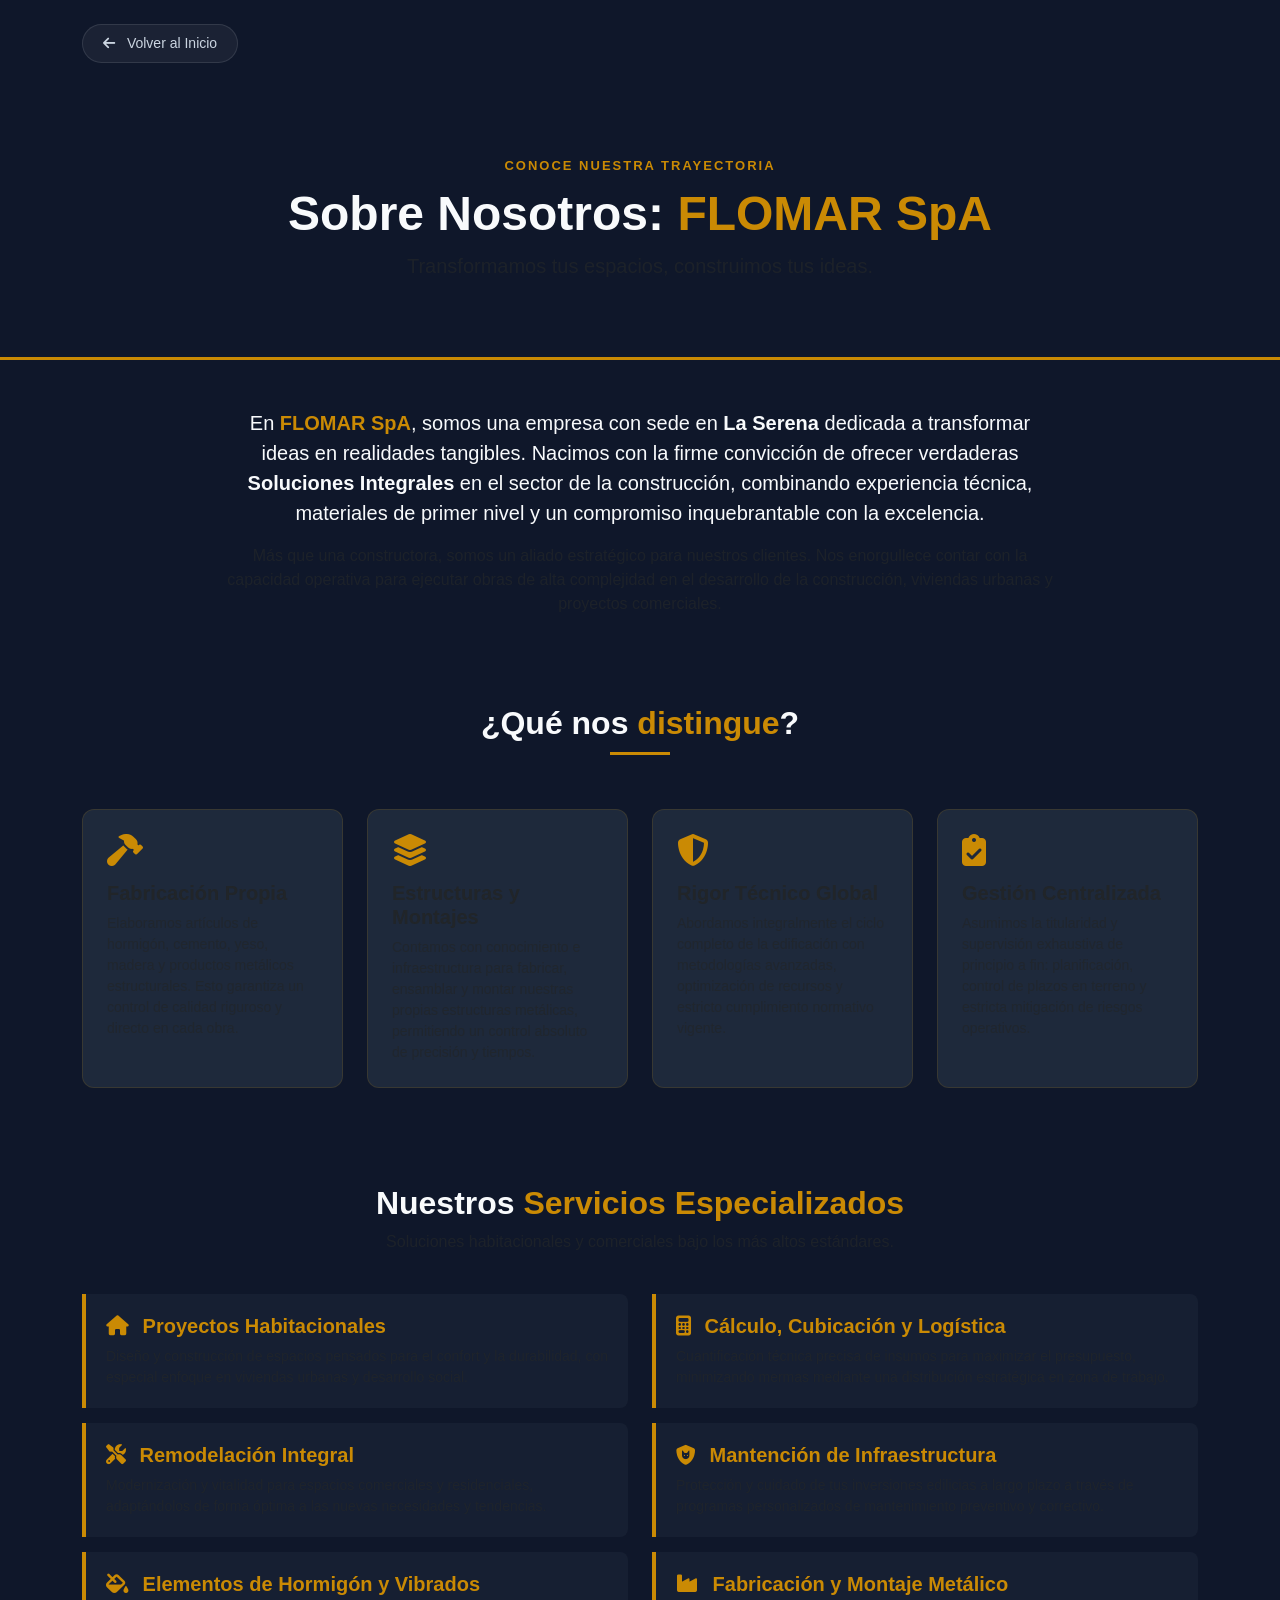
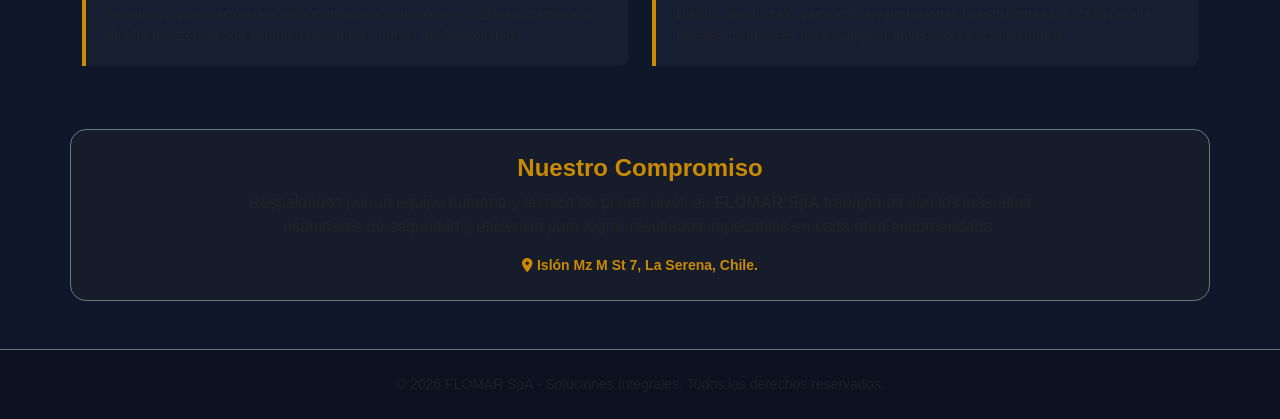
==== nosotros.html @ 2d972795 "nosotros.html" ====
<!DOCTYPE html>
<html lang="es">
<head>
    <meta charset="UTF-8">
    <meta name="viewport" content="width=device-width, initial-scale=1.0">
    <title>Sobre Nosotros | FLOMAR SpA</title>
    <link href="https://cdn.jsdelivr.net/npm/bootstrap@5.3.0/dist/css/bootstrap.min.css" rel="stylesheet">
    <link rel="stylesheet" href="https://cdnjs.cloudflare.com/ajax/libs/font-awesome/6.4.0/css/all.min.css">
    <style>
        body { 
            background-color: #0f172a; 
            color: #f8fafc; 
            font-family: 'Segoe UI', Tahoma, Geneva, Verdana, sans-serif; 
        }
        /* Banner superior fino */
        .hero-info { 
            background: linear-gradient(rgba(15, 23, 42, 0.85), rgba(15, 23, 42, 0.95)), url('https://images.unsplash.com/photo-1541888946425-d81bb19480c5?auto=format&fit=crop&q=80&w=1280'); 
            background-size: cover; 
            background-position: center;
            padding: 90px 0 60px 0; 
            text-align: center; 
            border-bottom: 3px solid #ca8a04; 
        }
        /* Tarjetas de Diferenciadores (Finas y con sutil transición) */
        .card-feature { 
            background: #1e293b; 
            border: 1px solid rgba(202, 138, 4, 0.15); 
            transition: all 0.3s ease; 
            border-radius: 12px; 
            height: 100%;
        }
        .card-feature:hover { 
            transform: translateY(-5px); 
            background: #273549;
            border-color: #ca8a04;
            box-shadow: 0 10px 20px rgba(0,0,0,0.3);
        }
        /* Iconos dorados de FLOMAR */
        .icon-gold { 
            font-size: 32px; 
            color: #ca8a04; 
            margin-bottom: 15px; 
        }
        /* Sección de Servicios - Lista Fina */
        .service-item {
            background: rgba(30, 41, 59, 0.5);
            border-left: 4px solid #ca8a04;
            padding: 20px;
            margin-bottom: 15px;
            border-radius: 0 8px 8px 0;
            transition: 0.2s;
        }
        .service-item:hover {
            background: rgba(30, 41, 59, 0.9);
        }
        .text-gold {
            color: #ca8a04;
        }
        .btn-back {
            background-color: rgba(255, 255, 255, 0.05);
            color: #cbd5e1;
            border: 1px solid rgba(255, 255, 255, 0.1);
            padding: 8px 20px;
            border-radius: 50px;
            font-size: 14px;
            transition: 0.3s;
        }
        .btn-back:hover {
            background-color: #ca8a04;
            color: white;
            border-color: #ca8a04;
        }
    </style>
</head>
<body>

    <div class="container mt-4">
        <a href="index.html" class="btn btn-back text-decoration-none">
            <i class="fas fa-arrow-left me-2"></i> Volver al Inicio
        </a>
    </div>

    <header class="hero-info mb-5">
        <div class="container">
            <span class="text-uppercase fw-bold tracking-wider text-gold" style="font-size: 13px; letter-spacing: 2px;">Conoce nuestra trayectoria</span>
            <h1 class="display-5 fw-bold mt-2">Sobre Nosotros: <span class="text-gold">FLOMAR SpA</span></h1>
            <p class="lead text-muted mx-auto" style="max-width: 700px;">Transformamos tus espacios, construimos tus ideas.</p>
        </div>
    </header>

    <div class="container mb-5">
        <div class="row justify-content-center text-center mb-5">
            <div class="col-lg-9">
                <p class="fs-5 lh-base">
                    En <strong class="text-gold">FLOMAR SpA</strong>, somos una empresa con sede en <strong>La Serena</strong> dedicada a transformar ideas en realidades tangibles. Nacimos con la firme convicción de ofrecer verdaderas <strong>Soluciones Integrales</strong> en el sector de la construcción, combinando experiencia técnica, materiales de primer nivel y un compromiso inquebrantable con la excelencia.
                </p>
                <p class="text-muted mt-3">
                    Más que una constructora, somos un aliado estratégico para nuestros clientes. Nos enorgullece contar con la capacidad operativa para ejecutar obras de alta complejidad en el desarrollo de la construcción, viviendas urbanas y proyectos comerciales.
                </p>
            </div>
        </div>

        <div class="row pt-4 mb-5">
            <div class="col-12 text-center mb-4">
                <h2 class="fw-bold">¿Qué nos <span class="text-gold">distingue</span>?</h2>
                <div style="width: 60px; height: 3px; background: #ca8a04; margin: 10px auto 30px auto;"></div>
            </div>
            
            <div class="col-md-6 col-lg-3 mb-4">
                <div class="card card-feature p-4">
                    <i class="fas fa-hammer icon-gold"></i>
                    <h5 class="fw-bold">Fabricación Propia</h5>
                    <p class="small text-muted mb-0">Elaboramos artículos de hormigón, cemento, yeso, madera y productos metálicos estructurales. Esto garantiza un control de calidad riguroso y directo en cada obra.</p>
                </div>
            </div>

            <div class="col-md-6 col-lg-3 mb-4">
                <div class="card card-feature p-4">
                    <i class="fas fa-layer-group icon-gold"></i>
                    <h5 class="fw-bold">Estructuras y Montajes</h5>
                    <p class="small text-muted mb-0">Contamos con conocimiento e infraestructura para fabricar, ensamblar y montar nuestras propias estructuras metálicas, permitiendo un control absoluto de precisión y tiempos.</p>
                </div>
            </div>

            <div class="col-md-6 col-lg-3 mb-4">
                <div class="card card-feature p-4">
                    <i class="fas fa-shield-alt icon-gold"></i>
                    <h5 class="fw-bold">Rigor Técnico Global</h5>
                    <p class="small text-muted mb-0">Abordamos integralmente el ciclo completo de la edificación con metodologías avanzadas, optimización de recursos y estricto cumplimiento normativo vigente.</p>
                </div>
            </div>

            <div class="col-md-6 col-lg-3 mb-4">
                <div class="card card-feature p-4">
                    <i class="fas fa-clipboard-check icon-gold"></i>
                    <h5 class="fw-bold">Gestión Centralizada</h5>
                    <p class="small text-muted mb-0">Asumimos la titularidad y supervisión exhaustiva de principio a fin: planificación, control de plazos en terreno y estricta mitigación de riesgos operativos.</p>
                </div>
            </div>
        </div>

        <div class="row pt-4">
            <div class="col-12 text-center mb-4">
                <h2 class="fw-bold">Nuestros <span class="text-gold">Servicios Especializados</span></h2>
                <p class="text-muted">Soluciones habitacionales y comerciales bajo los más altos estándares.</p>
            </div>

            <div class="col-lg-6">
                <div class="service-item">
                    <h5 class="fw-bold text-gold"><i class="fas fa-home me-2"></i> Proyectos Habitacionales</h5>
                    <p class="small text-muted mb-0">Diseño y construcción de espacios pensados para el confort y la durabilidad, con especial enfoque en viviendas urbanas y desarrollo social.</p>
                </div>
                <div class="service-item">
                    <h5 class="fw-bold text-gold"><i class="fas fa-tools me-2"></i> Remodelación Integral</h5>
                    <p class="small text-muted mb-0">Modernización y vitalidad para espacios comerciales y residenciales, adaptándolos de forma óptima a las nuevas necesidades y tendencias.</p>
                </div>
                <div class="service-item">
                    <h5 class="fw-bold text-gold"><i class="fas fa-fill-drip me-2"></i> Elementos de Hormigón y Vibrados</h5>
                    <p class="small text-muted mb-0">Suministro y aplicación de componentes prefabricados y mezclas estructurales de alta resistencia que cumplen exigentes normas de dosificación.</p>
                </div>
            </div>

            <div class="col-lg-6">
                <div class="service-item">
                    <h5 class="fw-bold text-gold"><i class="fas fa-calculator me-2"></i> Cálculo, Cubicación y Logística</h5>
                    <p class="small text-muted mb-0">Cuantificación técnica precisa de insumos para maximizar el presupuesto, minimizando mermas mediante una distribución estratégica en zona de trabajo.</p>
                </div>
                <div class="service-item">
                    <h5 class="fw-bold text-gold"><i class="fas fa-shield-cat me-2"></i> Mantención de Infraestructura</h5>
                    <p class="small text-muted mb-0">Protección y cuidado de tus inversiones edilicias a largo plazo a través de programas personalizados de mantenimiento preventivo y correctivo.</p>
                </div>
                <div class="service-item">
                    <h5 class="fw-bold text-gold"><i class="fas fa-industry me-2"></i> Fabricación y Montaje Metálico</h5>
                    <p class="small text-muted mb-0">Diseño, producción y ensamblaje profesional de estructuras de acero de alta resistencia idóneas para cualquier envergadura arquitectónica.</p>
                </div>
            </div>
        </div>

        <div class="row mt-5">
            <div class="col-12 text-center p-4 bg-dark rounded-4 border border-secondary" style="--bs-bg-opacity: .4;">
                <h4 class="fw-bold text-gold">Nuestro Compromiso</h4>
                <p class="mb-0 mx-auto text-muted style" style="max-width: 800px;">
                    Respaldados por un equipo humano y técnico de primer nivel, en <strong>FLOMAR SpA</strong> trabajamos con los más altos estándares de seguridad y eficiencia para lograr resultados impecables en cada obra encomendada.
                </p>
                <small class="d-block mt-3 text-gold fw-bold"><i class="fas fa-map-marker-alt"></i> Islón Mz M St 7, La Serena, Chile.</small>
            </div>
        </div>
    </div>

    <footer class="text-center p-4 border-top border-secondary" style="background-color: #0b111e;">
        <p class="small text-muted mb-0">&copy; 2026 FLOMAR SpA - Soluciones Integrales. Todos los derechos reservados.</p>
    </footer>

</body>
</html>
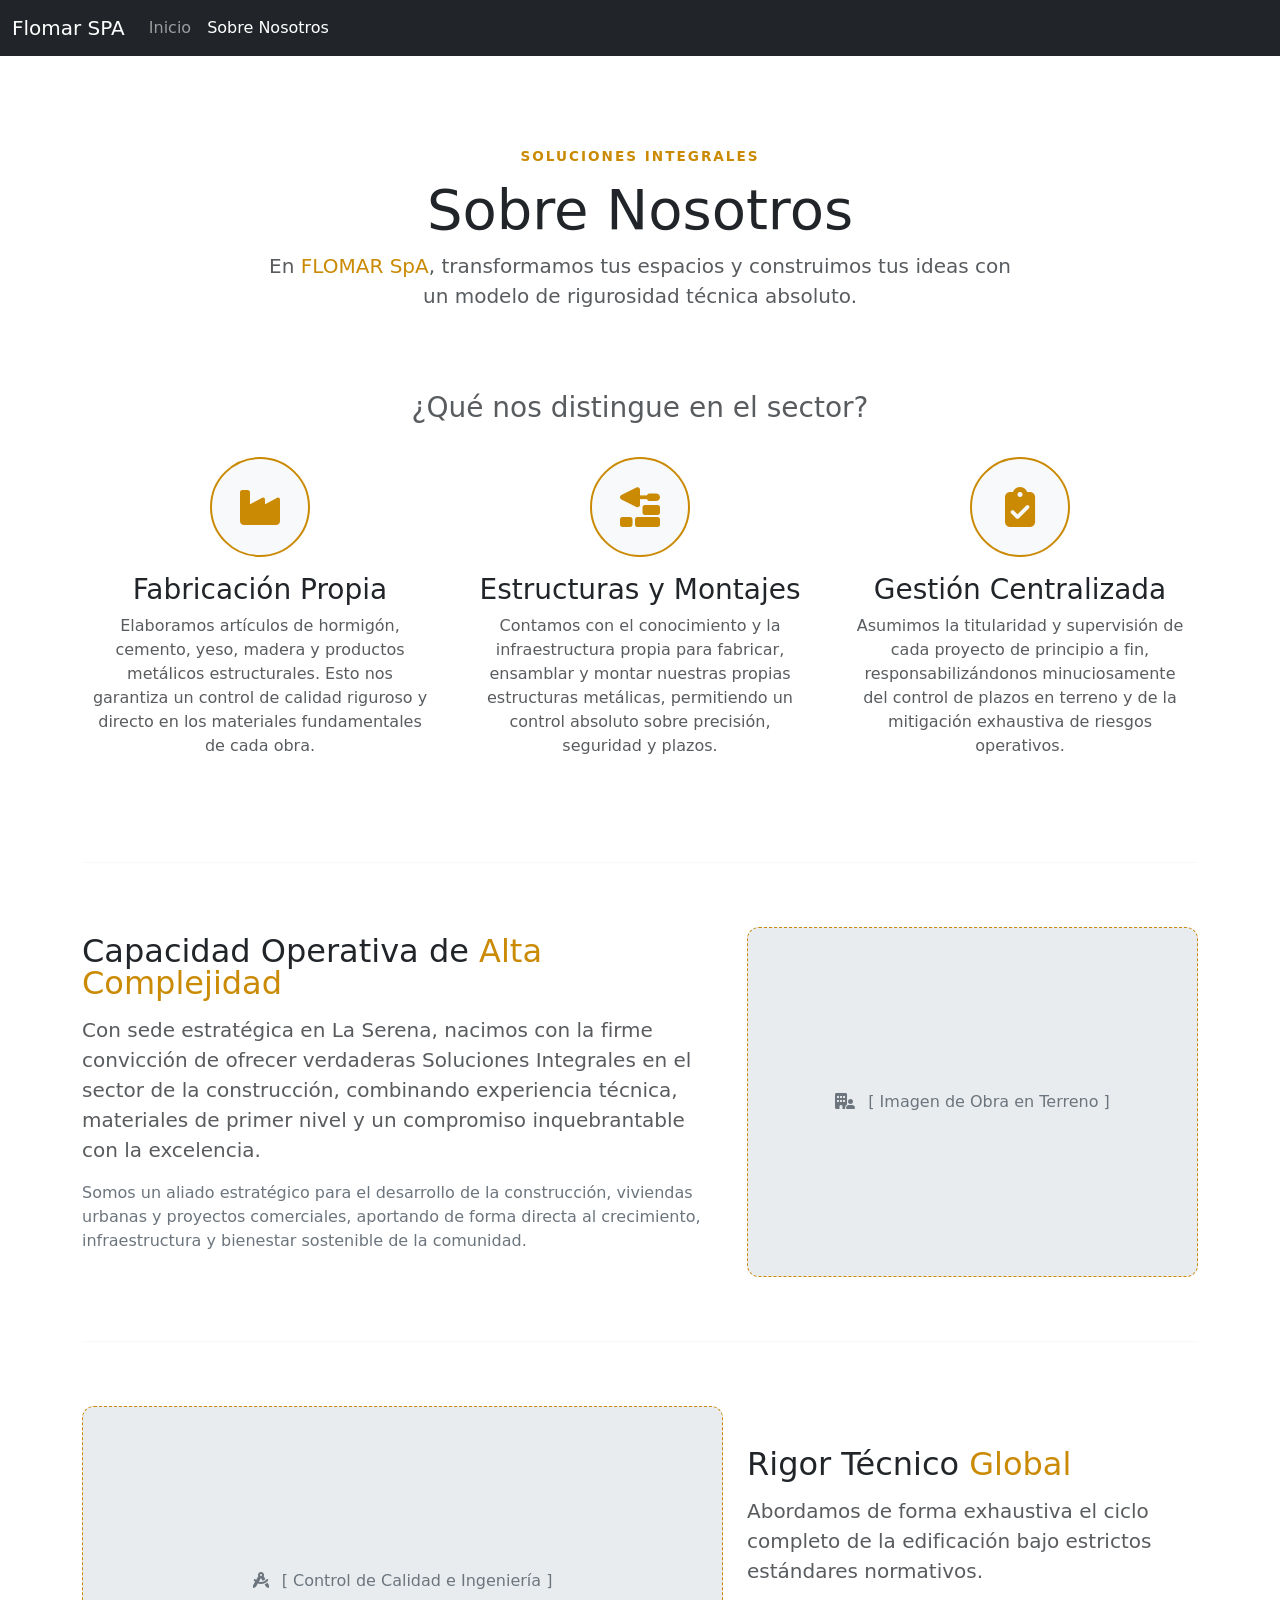
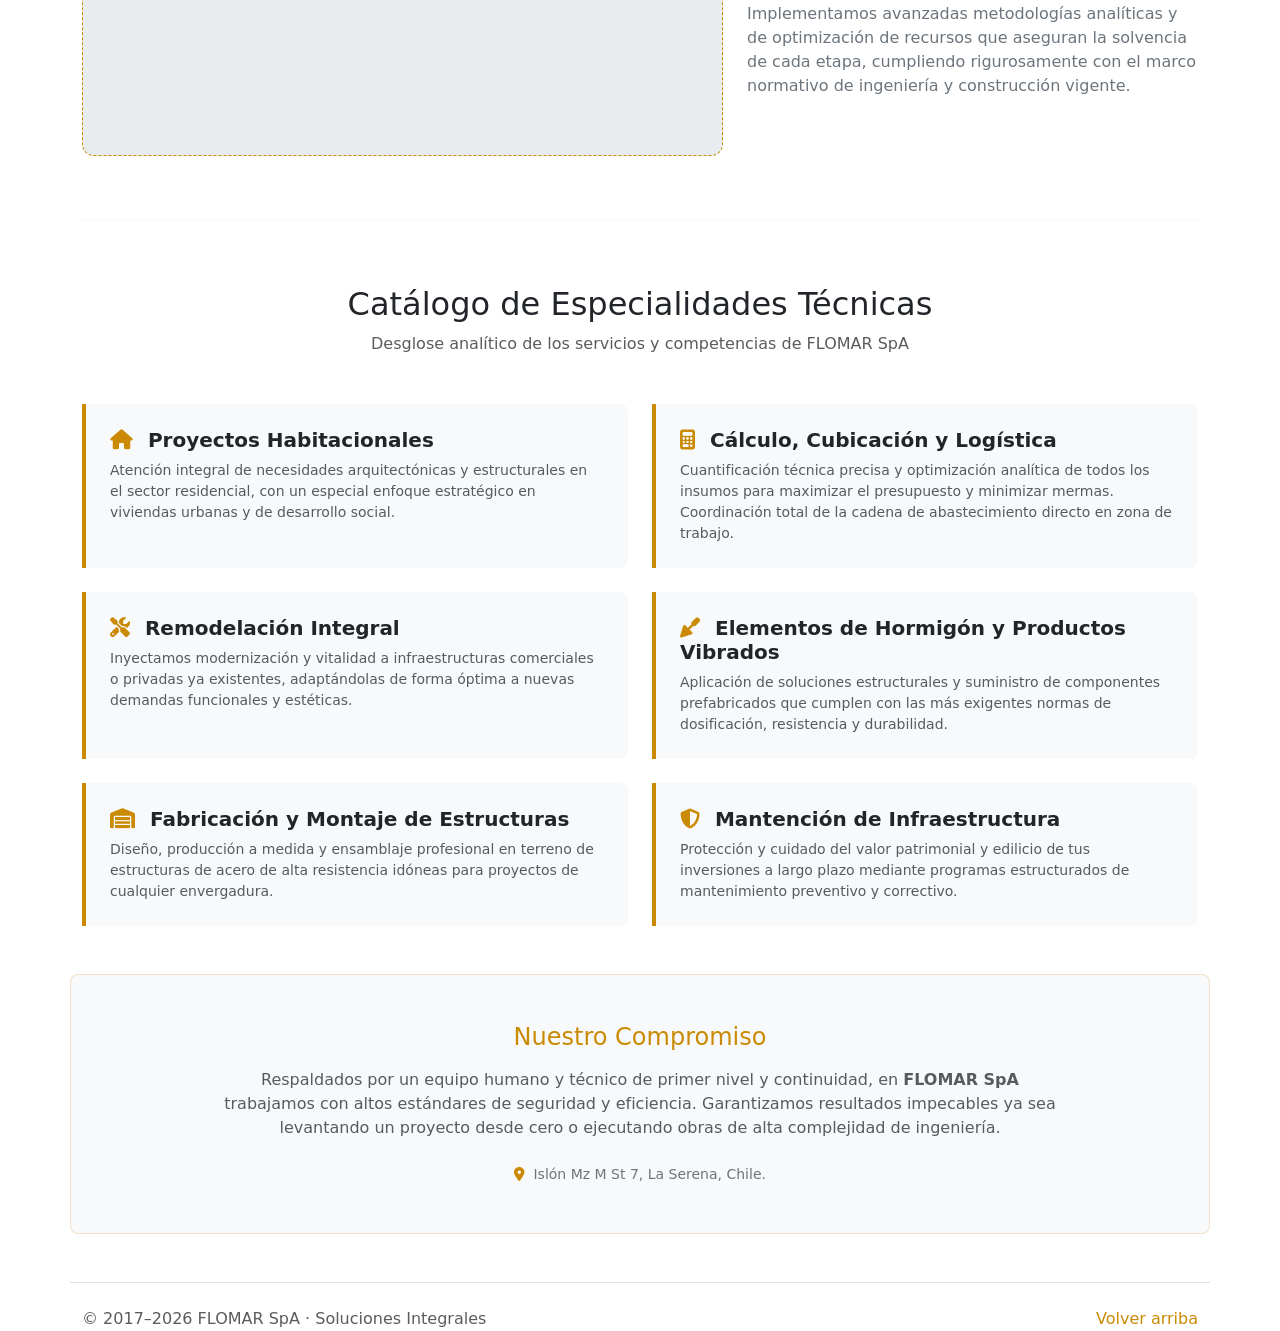
==== commit 846bb8f9: "Update nosotros.html" ====
--- a/nosotros.html
+++ b/nosotros.html
@@ -1,195 +1,273 @@
-<!DOCTYPE html>
-<html lang="es">
-<head>
-    <meta charset="UTF-8">
-    <meta name="viewport" content="width=device-width, initial-scale=1.0">
-    <title>Sobre Nosotros | FLOMAR SpA</title>
-    <link href="https://cdn.jsdelivr.net/npm/bootstrap@5.3.0/dist/css/bootstrap.min.css" rel="stylesheet">
-    <link rel="stylesheet" href="https://cdnjs.cloudflare.com/ajax/libs/font-awesome/6.4.0/css/all.min.css">
+<!doctype html>
+<html lang="es" data-bs-theme="light">
+  <head>
+    <meta charset="utf-8" />
+    <meta name="viewport" content="width=device-width, initial-scale=1" />
+    <title>Sobre Nosotros - Flomar SPA</title>
+    
+    <link href="https://cdn.jsdelivr.net/npm/bootstrap@5.3.3/dist/css/bootstrap.min.css" rel="stylesheet" />
+    <link rel="stylesheet" href="https://cdnjs.cloudflare.com/ajax/libs/font-awesome/6.4.0/css/all.min.css" />
+
     <style>
-        body { 
-            background-color: #0f172a; 
-            color: #f8fafc; 
-            font-family: 'Segoe UI', Tahoma, Geneva, Verdana, sans-serif; 
-        }
-        /* Banner superior fino */
-        .hero-info { 
-            background: linear-gradient(rgba(15, 23, 42, 0.85), rgba(15, 23, 42, 0.95)), url('https://images.unsplash.com/photo-1541888946425-d81bb19480c5?auto=format&fit=crop&q=80&w=1280'); 
-            background-size: cover; 
-            background-position: center;
-            padding: 90px 0 60px 0; 
-            text-align: center; 
-            border-bottom: 3px solid #ca8a04; 
-        }
-        /* Tarjetas de Diferenciadores (Finas y con sutil transición) */
-        .card-feature { 
-            background: #1e293b; 
-            border: 1px solid rgba(202, 138, 4, 0.15); 
-            transition: all 0.3s ease; 
-            border-radius: 12px; 
-            height: 100%;
-        }
-        .card-feature:hover { 
-            transform: translateY(-5px); 
-            background: #273549;
-            border-color: #ca8a04;
-            box-shadow: 0 10px 20px rgba(0,0,0,0.3);
-        }
-        /* Iconos dorados de FLOMAR */
-        .icon-gold { 
-            font-size: 32px; 
-            color: #ca8a04; 
-            margin-bottom: 15px; 
-        }
-        /* Sección de Servicios - Lista Fina */
-        .service-item {
-            background: rgba(30, 41, 59, 0.5);
-            border-left: 4px solid #ca8a04;
-            padding: 20px;
-            margin-bottom: 15px;
-            border-radius: 0 8px 8px 0;
-            transition: 0.2s;
-        }
-        .service-item:hover {
-            background: rgba(30, 41, 59, 0.9);
-        }
-        .text-gold {
-            color: #ca8a04;
-        }
-        .btn-back {
-            background-color: rgba(255, 255, 255, 0.05);
-            color: #cbd5e1;
-            border: 1px solid rgba(255, 255, 255, 0.1);
-            padding: 8px 20px;
-            border-radius: 50px;
-            font-size: 14px;
-            transition: 0.3s;
-        }
-        .btn-back:hover {
-            background-color: #ca8a04;
-            color: white;
-            border-color: #ca8a04;
-        }
+      /* Ajuste para evitar solapamiento con navbar fija */
+      body {
+        padding-top: 5rem;
+        font-family: 'Segoe UI', system-ui, -apple-system, sans-serif;
+        color: #212529;
+        background-color: #ffffff;
+      }
+      
+      /* Elementos visuales clave en armonía con la plantilla corporativa */
+      .circle-badge {
+        width: 100px;
+        height: 100px;
+        background-color: #f8f9fa;
+        border: 2px solid #ca8a04;
+        color: #ca8a04;
+        font-size: 2.5rem;
+        display: inline-flex;
+        align-items: center;
+        justify-content: center;
+        border-radius: 50%;
+        margin-bottom: 1rem;
+        transition: transform 0.3s ease;
+      }
+
+      .pilar-card:hover .circle-badge {
+        transform: scale(1.1);
+        background-color: #ca8a04;
+        color: #ffffff;
+      }
+      
+      /* Línea divisoria elegante */
+      .featurette-divider {
+        margin: 4rem 0;
+        border: 0;
+        border-top: 1px solid #dee2e6;
+      }
+
+      .text-gold {
+        color: #ca8a04 !important;
+      }
+
+      .border-gold {
+        border-color: rgba(202, 138, 4, 0.2) !important;
+      }
+
+      /* Estilo fino para los bloques de especialidades */
+      .servicio-box {
+        background-color: #f8f9fa;
+        border-left: 4px solid #ca8a04;
+        border-radius: 0 8px 8px 0;
+        padding: 1.5rem;
+        height: 100%;
+        transition: box-shadow 0.3s ease;
+      }
+
+      .servicio-box:hover {
+        box-shadow: 0 4px 15px rgba(0, 0, 0, 0.05);
+      }
+
+      /* Placeholders de imágenes elegantes */
+      .img-placeholder {
+        background-color: #e9ecef;
+        border: 1px dashed #ca8a04;
+        color: #6c757d;
+        height: 350px;
+        display: flex;
+        align-items: center;
+        justify-content: center;
+        border-radius: 12px;
+        font-weight: 500;
+      }
     </style>
-</head>
-<body>
-
-    <div class="container mt-4">
-        <a href="index.html" class="btn btn-back text-decoration-none">
-            <i class="fas fa-arrow-left me-2"></i> Volver al Inicio
-        </a>
-    </div>
-
-    <header class="hero-info mb-5">
-        <div class="container">
-            <span class="text-uppercase fw-bold tracking-wider text-gold" style="font-size: 13px; letter-spacing: 2px;">Conoce nuestra trayectoria</span>
-            <h1 class="display-5 fw-bold mt-2">Sobre Nosotros: <span class="text-gold">FLOMAR SpA</span></h1>
-            <p class="lead text-muted mx-auto" style="max-width: 700px;">Transformamos tus espacios, construimos tus ideas.</p>
-        </div>
+  </head>
+  <body>
+    
+    <header data-bs-theme="dark">
+      <nav class="navbar navbar-expand-md navbar-dark fixed-top bg-dark">
+        <div class="container-fluid">
+          <a class="navbar-brand" href="index.html">Flomar SPA</a>
+          <button class="navbar-toggler" type="button" data-bs-toggle="collapse" data-bs-target="#navbarCollapse" aria-controls="navbarCollapse" aria-expanded="false" aria-label="Desplegar navegación">
+            <span class="navbar-toggler-icon"></span>
+          </button>
+          <div class="collapse navbar-collapse" id="navbarCollapse">
+            <ul class="navbar-nav me-auto mb-2 mb-md-0">
+              <li class="nav-item">
+                <a class="nav-link" href="index.html">Inicio</a>
+              </li>
+              <li class="nav-item">
+                <a class="nav-link active" href="nosotros.html">Sobre Nosotros</a>
+              </li>
+            </ul>
+          </div>
+        </div>
+      </nav>
     </header>
 
-    <div class="container mb-5">
-        <div class="row justify-content-center text-center mb-5">
-            <div class="col-lg-9">
-                <p class="fs-5 lh-base">
-                    En <strong class="text-gold">FLOMAR SpA</strong>, somos una empresa con sede en <strong>La Serena</strong> dedicada a transformar ideas en realidades tangibles. Nacimos con la firme convicción de ofrecer verdaderas <strong>Soluciones Integrales</strong> en el sector de la construcción, combinando experiencia técnica, materiales de primer nivel y un compromiso inquebrantable con la excelencia.
-                </p>
-                <p class="text-muted mt-3">
-                    Más que una constructora, somos un aliado estratégico para nuestros clientes. Nos enorgullece contar con la capacidad operativa para ejecutar obras de alta complejidad en el desarrollo de la construcción, viviendas urbanas y proyectos comerciales.
-                </p>
-            </div>
-        </div>
-
-        <div class="row pt-4 mb-5">
-            <div class="col-12 text-center mb-4">
-                <h2 class="fw-bold">¿Qué nos <span class="text-gold">distingue</span>?</h2>
-                <div style="width: 60px; height: 3px; background: #ca8a04; margin: 10px auto 30px auto;"></div>
-            </div>
-            
-            <div class="col-md-6 col-lg-3 mb-4">
-                <div class="card card-feature p-4">
-                    <i class="fas fa-hammer icon-gold"></i>
-                    <h5 class="fw-bold">Fabricación Propia</h5>
-                    <p class="small text-muted mb-0">Elaboramos artículos de hormigón, cemento, yeso, madera y productos metálicos estructurales. Esto garantiza un control de calidad riguroso y directo en cada obra.</p>
-                </div>
-            </div>
-
-            <div class="col-md-6 col-lg-3 mb-4">
-                <div class="card card-feature p-4">
-                    <i class="fas fa-layer-group icon-gold"></i>
-                    <h5 class="fw-bold">Estructuras y Montajes</h5>
-                    <p class="small text-muted mb-0">Contamos con conocimiento e infraestructura para fabricar, ensamblar y montar nuestras propias estructuras metálicas, permitiendo un control absoluto de precisión y tiempos.</p>
-                </div>
-            </div>
-
-            <div class="col-md-6 col-lg-3 mb-4">
-                <div class="card card-feature p-4">
-                    <i class="fas fa-shield-alt icon-gold"></i>
-                    <h5 class="fw-bold">Rigor Técnico Global</h5>
-                    <p class="small text-muted mb-0">Abordamos integralmente el ciclo completo de la edificación con metodologías avanzadas, optimización de recursos y estricto cumplimiento normativo vigente.</p>
-                </div>
-            </div>
-
-            <div class="col-md-6 col-lg-3 mb-4">
-                <div class="card card-feature p-4">
-                    <i class="fas fa-clipboard-check icon-gold"></i>
-                    <h5 class="fw-bold">Gestión Centralizada</h5>
-                    <p class="small text-muted mb-0">Asumimos la titularidad y supervisión exhaustiva de principio a fin: planificación, control de plazos en terreno y estricta mitigación de riesgos operativos.</p>
-                </div>
-            </div>
-        </div>
-
-        <div class="row pt-4">
-            <div class="col-12 text-center mb-4">
-                <h2 class="fw-bold">Nuestros <span class="text-gold">Servicios Especializados</span></h2>
-                <p class="text-muted">Soluciones habitacionales y comerciales bajo los más altos estándares.</p>
-            </div>
-
-            <div class="col-lg-6">
-                <div class="service-item">
-                    <h5 class="fw-bold text-gold"><i class="fas fa-home me-2"></i> Proyectos Habitacionales</h5>
-                    <p class="small text-muted mb-0">Diseño y construcción de espacios pensados para el confort y la durabilidad, con especial enfoque en viviendas urbanas y desarrollo social.</p>
-                </div>
-                <div class="service-item">
-                    <h5 class="fw-bold text-gold"><i class="fas fa-tools me-2"></i> Remodelación Integral</h5>
-                    <p class="small text-muted mb-0">Modernización y vitalidad para espacios comerciales y residenciales, adaptándolos de forma óptima a las nuevas necesidades y tendencias.</p>
-                </div>
-                <div class="service-item">
-                    <h5 class="fw-bold text-gold"><i class="fas fa-fill-drip me-2"></i> Elementos de Hormigón y Vibrados</h5>
-                    <p class="small text-muted mb-0">Suministro y aplicación de componentes prefabricados y mezclas estructurales de alta resistencia que cumplen exigentes normas de dosificación.</p>
-                </div>
-            </div>
-
-            <div class="col-lg-6">
-                <div class="service-item">
-                    <h5 class="fw-bold text-gold"><i class="fas fa-calculator me-2"></i> Cálculo, Cubicación y Logística</h5>
-                    <p class="small text-muted mb-0">Cuantificación técnica precisa de insumos para maximizar el presupuesto, minimizando mermas mediante una distribución estratégica en zona de trabajo.</p>
-                </div>
-                <div class="service-item">
-                    <h5 class="fw-bold text-gold"><i class="fas fa-shield-cat me-2"></i> Mantención de Infraestructura</h5>
-                    <p class="small text-muted mb-0">Protección y cuidado de tus inversiones edilicias a largo plazo a través de programas personalizados de mantenimiento preventivo y correctivo.</p>
-                </div>
-                <div class="service-item">
-                    <h5 class="fw-bold text-gold"><i class="fas fa-industry me-2"></i> Fabricación y Montaje Metálico</h5>
-                    <p class="small text-muted mb-0">Diseño, producción y ensamblaje profesional de estructuras de acero de alta resistencia idóneas para cualquier envergadura arquitectónica.</p>
-                </div>
-            </div>
-        </div>
-
-        <div class="row mt-5">
-            <div class="col-12 text-center p-4 bg-dark rounded-4 border border-secondary" style="--bs-bg-opacity: .4;">
-                <h4 class="fw-bold text-gold">Nuestro Compromiso</h4>
-                <p class="mb-0 mx-auto text-muted style" style="max-width: 800px;">
-                    Respaldados por un equipo humano y técnico de primer nivel, en <strong>FLOMAR SpA</strong> trabajamos con los más altos estándares de seguridad y eficiencia para lograr resultados impecables en cada obra encomendada.
-                </p>
-                <small class="d-block mt-3 text-gold fw-bold"><i class="fas fa-map-marker-alt"></i> Islón Mz M St 7, La Serena, Chile.</small>
-            </div>
-        </div>
-    </div>
-
-    <footer class="text-center p-4 border-top border-secondary" style="background-color: #0b111e;">
-        <p class="small text-muted mb-0">&copy; 2026 FLOMAR SpA - Soluciones Integrales. Todos los derechos reservados.</p>
+    <main class="container my-5">
+      
+      <div class="text-center mb-5 py-3">
+        <span class="text-uppercase fw-bold text-gold tracking-wider" style="font-size: 0.85rem; letter-spacing: 2px;">Soluciones Integrales</span>
+        <h1 class="display-4 fw-normal mt-2">Sobre Nosotros</h1>
+        <p class="lead text-muted mx-auto" style="max-width: 750px;">
+          En <strong class="text-gold">FLOMAR SpA</strong>, transformamos tus espacios y construimos tus ideas con un modelo de rigurosidad técnica absoluto.
+        </p>
+      </div>
+
+      <div class="row text-center justify-content-center my-5">
+        <div class="col-12 mb-4">
+          <h3 class="fw-normal text-muted">¿Qué nos distingue en el sector?</h3>
+        </div>
+        
+        <div class="col-md-4 mb-4 pilar-card">
+          <div class="circle-badge">
+            <i class="fa-solid fa-industry"></i>
+          </div>
+          <h3 class="fw-normal">Fabricación Propia</h3>
+          <p class="text-muted px-2">
+            Elaboramos artículos de hormigón, cemento, yeso, madera y productos metálicos estructurales. Esto nos garantiza un control de calidad riguroso y directo en los materiales fundamentales de cada obra.
+          </p>
+        </div>
+
+        <div class="col-md-4 mb-4 pilar-card">
+          <div class="circle-badge">
+            <i class="fa-solid fa-trowel-bricks"></i>
+          </div>
+          <h3 class="fw-normal">Estructuras y Montajes</h3>
+          <p class="text-muted px-2">
+            Contamos con el conocimiento y la infraestructura propia para fabricar, ensamblar y montar nuestras propias estructuras metálicas, permitiendo un control absoluto sobre precisión, seguridad y plazos.
+          </p>
+        </div>
+
+        <div class="col-md-4 mb-4 pilar-card">
+          <div class="circle-badge">
+            <i class="fa-solid fa-clipboard-check"></i>
+          </div>
+          <h3 class="fw-normal">Gestión Centralizada</h3>
+          <p class="text-muted px-2">
+            Asumimos la titularidad y supervisión de cada proyecto de principio a fin, responsabilizándonos minuciosamente del control de plazos en terreno y de la mitigación exhaustiva de riesgos operativos.
+          </p>
+        </div>
+      </div>
+
+      <hr class="featurette-divider" />
+
+      <div class="row featurette align-items-center my-5">
+        <div class="col-md-7">
+          <h2 class="featurette-heading fw-normal lh-1 mb-3">Capacidad Operativa de <span class="text-gold">Alta Complejidad</span></h2>
+          <p class="lead text-muted">
+            Con sede estratégica en <strong>La Serena</strong>, nacimos con la firme convicción de ofrecer verdaderas Soluciones Integrales en el sector de la construcción, combinando experiencia técnica, materiales de primer nivel y un compromiso inquebrantable con la excelencia.
+          </p>
+          <p class="text-secondary">
+            Somos un aliado estratégico para el desarrollo de la construcción, viviendas urbanas y proyectos comerciales, aportando de forma directa al crecimiento, infraestructura y bienestar sostenible de la comunidad.
+          </p>
+        </div>
+        <div class="col-md-5">
+          <div class="img-placeholder">
+            <span><i class="fa-solid fa-building-user me-2"></i> [ Imagen de Obra en Terreno ]</span>
+          </div>
+        </div>
+      </div>
+
+      <hr class="featurette-divider" />
+
+      <div class="row featurette align-items-center my-5">
+        <div class="col-md-5 order-md-2">
+          <h2 class="featurette-heading fw-normal lh-1 mb-3">Rigor Técnico <span class="text-gold">Global</span></h2>
+          <p class="lead text-muted">
+            Abordamos de forma exhaustiva el ciclo completo de la edificación bajo estrictos estándares normativos.
+          </p>
+          <p class="text-secondary">
+            Implementamos avanzadas metodologías analíticas y de optimización de recursos que aseguran la solvencia de cada etapa, cumpliendo rigurosamente con el marco normativo de ingeniería y construcción vigente.
+          </p>
+        </div>
+        <div class="col-md-7 order-md-1">
+          <div class="img-placeholder">
+            <span><i class="fa-solid fa-compass-drafting me-2"></i> [ Control de Calidad e Ingeniería ]</span>
+          </div>
+        </div>
+      </div>
+
+      <hr class="featurette-divider" />
+
+      <div class="my-5">
+        <div class="text-center mb-5">
+          <h2 class="fw-normal">Catálogo de Especialidades Técnicas</h2>
+          <p class="text-muted">Desglose analítico de los servicios y competencias de FLOMAR SpA</p>
+        </div>
+
+        <div class="row g-4">
+          <div class="col-md-6">
+            <div class="servicio-box">
+              <h5 class="fw-bold"><i class="fa-solid fa-home text-gold me-2"></i> Proyectos Habitacionales</h5>
+              <p class="text-muted small mb-0">
+                Atención integral de necesidades arquitectónicas y estructurales en el sector residencial, con un especial enfoque estratégico en viviendas urbanas y de desarrollo social.
+              </p>
+            </div>
+          </div>
+          <div class="col-md-6">
+            <div class="servicio-box">
+              <h5 class="fw-bold"><i class="fa-solid fa-calculator text-gold me-2"></i> Cálculo, Cubicación y Logística</h5>
+              <p class="text-muted small mb-0">
+                Cuantificación técnica precisa y optimización analítica de todos los insumos para maximizar el presupuesto y minimizar mermas. Coordinación total de la cadena de abastecimiento directo en zona de trabajo.
+              </p>
+            </div>
+          </div>
+          <div class="col-md-6">
+            <div class="servicio-box">
+              <h5 class="fw-bold"><i class="fa-solid fa-screwdriver-wrench text-gold me-2"></i> Remodelación Integral</h5>
+              <p class="text-muted small mb-0">
+                Inyectamos modernización y vitalidad a infraestructuras comerciales o privadas ya existentes, adaptándolas de forma óptima a nuevas demandas funcionales y estéticas.
+              </p>
+            </div>
+          </div>
+          <div class="col-md-6">
+            <div class="servicio-box">
+              <h5 class="fw-bold"><i class="fa-solid fa-trowel text-gold me-2"></i> Elementos de Hormigón y Productos Vibrados</h5>
+              <p class="text-muted small mb-0">
+                Aplicación de soluciones estructurales y suministro de componentes prefabricados que cumplen con las más exigentes normas de dosificación, resistencia y durabilidad.
+              </p>
+            </div>
+          </div>
+          <div class="col-md-6">
+            <div class="servicio-box">
+              <h5 class="fw-bold"><i class="fa-solid fa-warehouse text-gold me-2"></i> Fabricación y Montaje de Estructuras</h5>
+              <p class="text-muted small mb-0">
+                Diseño, producción a medida y ensamblaje profesional en terreno de estructuras de acero de alta resistencia idóneas para proyectos de cualquier envergadura.
+              </p>
+            </div>
+          </div>
+          <div class="col-md-6">
+            <div class="servicio-box">
+              <h5 class="fw-bold"><i class="fa-solid fa-shield-halved text-gold me-2"></i> Mantención de Infraestructura</h5>
+              <p class="text-muted small mb-0">
+                Protección y cuidado del valor patrimonial y edilicio de tus inversiones a largo plazo mediante programas estructurados de mantenimiento preventivo y correctivo.
+              </p>
+            </div>
+          </div>
+        </div>
+      </div>
+
+      <div class="row my-5">
+        <div class="col-12 text-center bg-light p-5 rounded-3 border border-gold">
+          <h4 class="fw-normal text-gold mb-3">Nuestro Compromiso</h4>
+          <p class="text-muted mx-auto mb-4" style="max-width: 850px;">
+            Respaldados por un equipo humano y técnico de primer nivel y continuidad, en <strong>FLOMAR SpA</strong> trabajamos con altos estándares de seguridad y eficiencia. Garantizamos resultados impecables ya sea levantando un proyecto desde cero o ejecutando obras de alta complejidad de ingeniería.
+          </p>
+          <div class="text-secondary small">
+            <i class="fa-solid fa-location-dot text-gold me-1"></i> Islón Mz M St 7, La Serena, Chile.
+          </div>
+        </div>
+      </div>
+
+    </main>
+
+    <footer class="container border-top pt-4 text-muted d-flex justify-content-between align-items-center">
+      <p class="mb-0">&copy; 2017–2026 FLOMAR SpA &middot; Soluciones Integrales</p>
+      <p class="mb-0"><a href="#" class="text-decoration-none text-gold">Volver arriba</a></p>
     </footer>
 
-</body>
+    <script src="https://cdn.jsdelivr.net/npm/bootstrap@5.3.3/dist/js/bootstrap.bundle.min.js"></script>
+  </body>
 </html>
